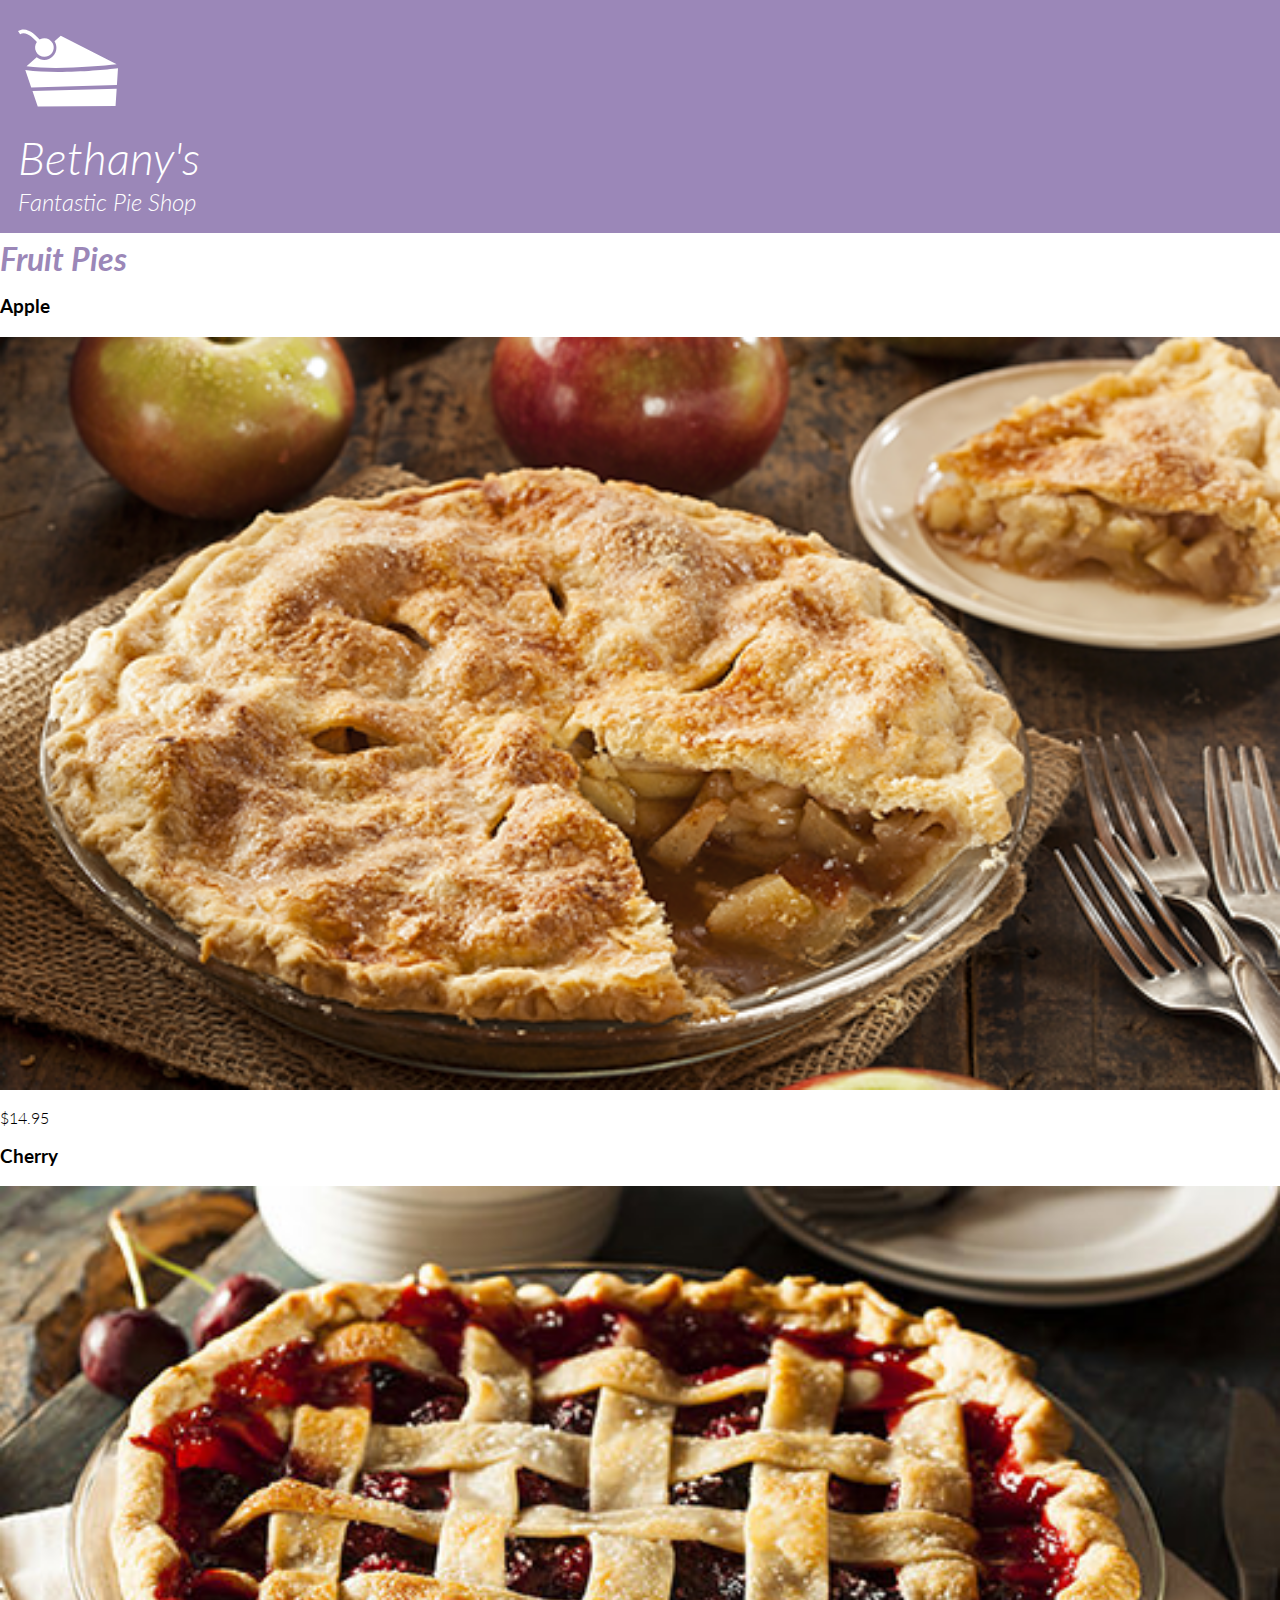
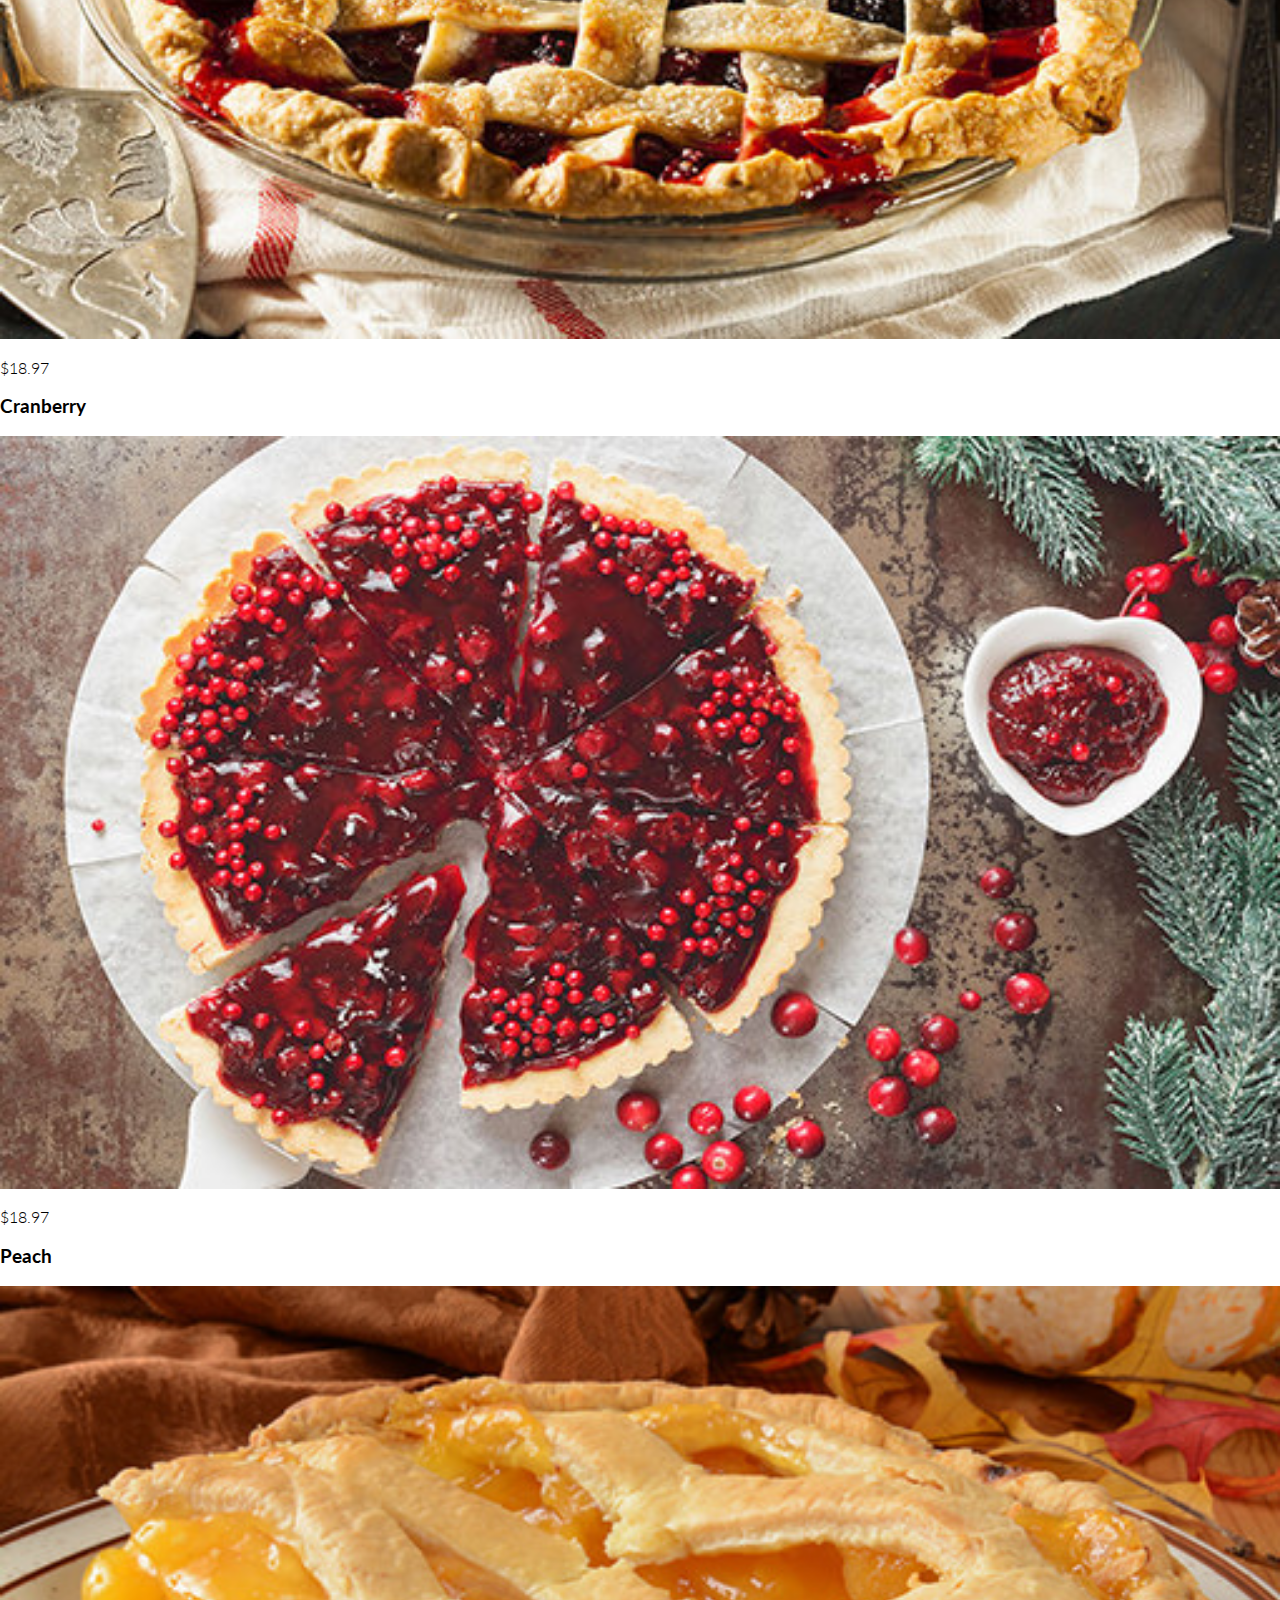
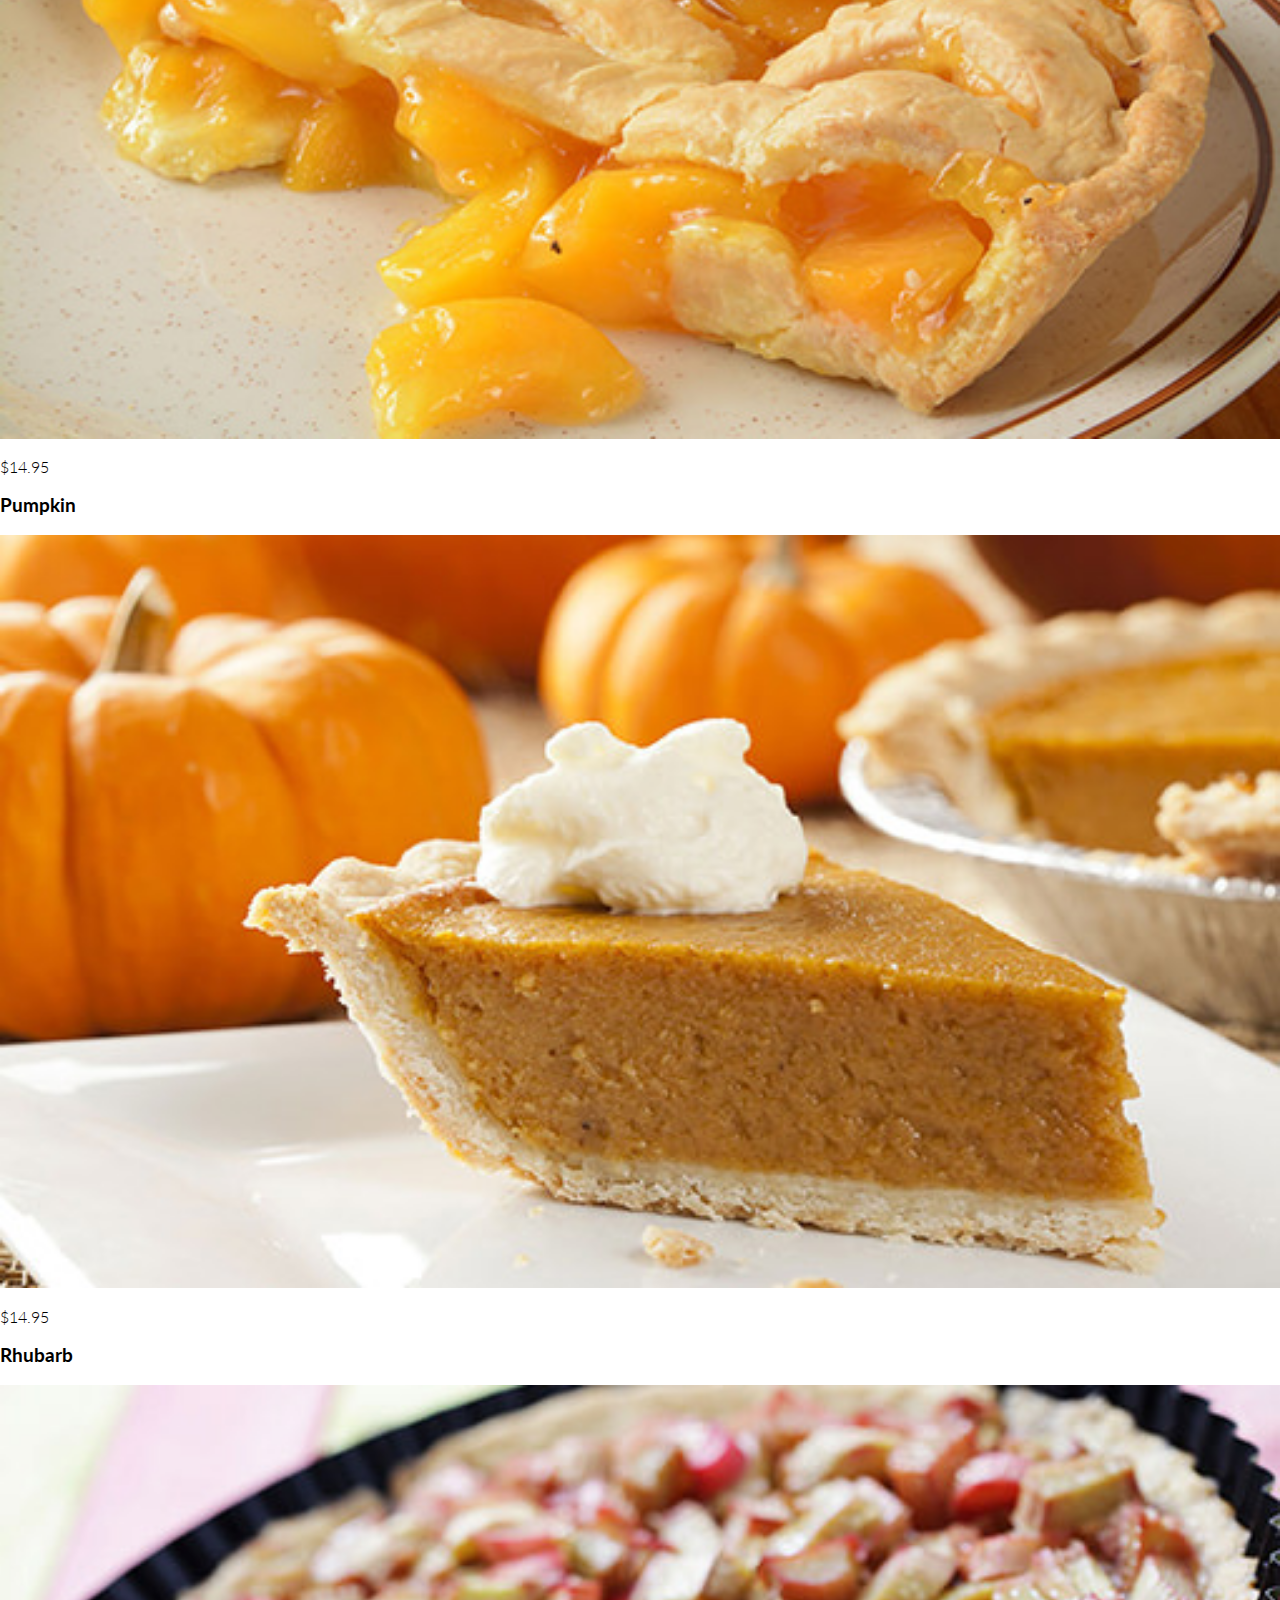
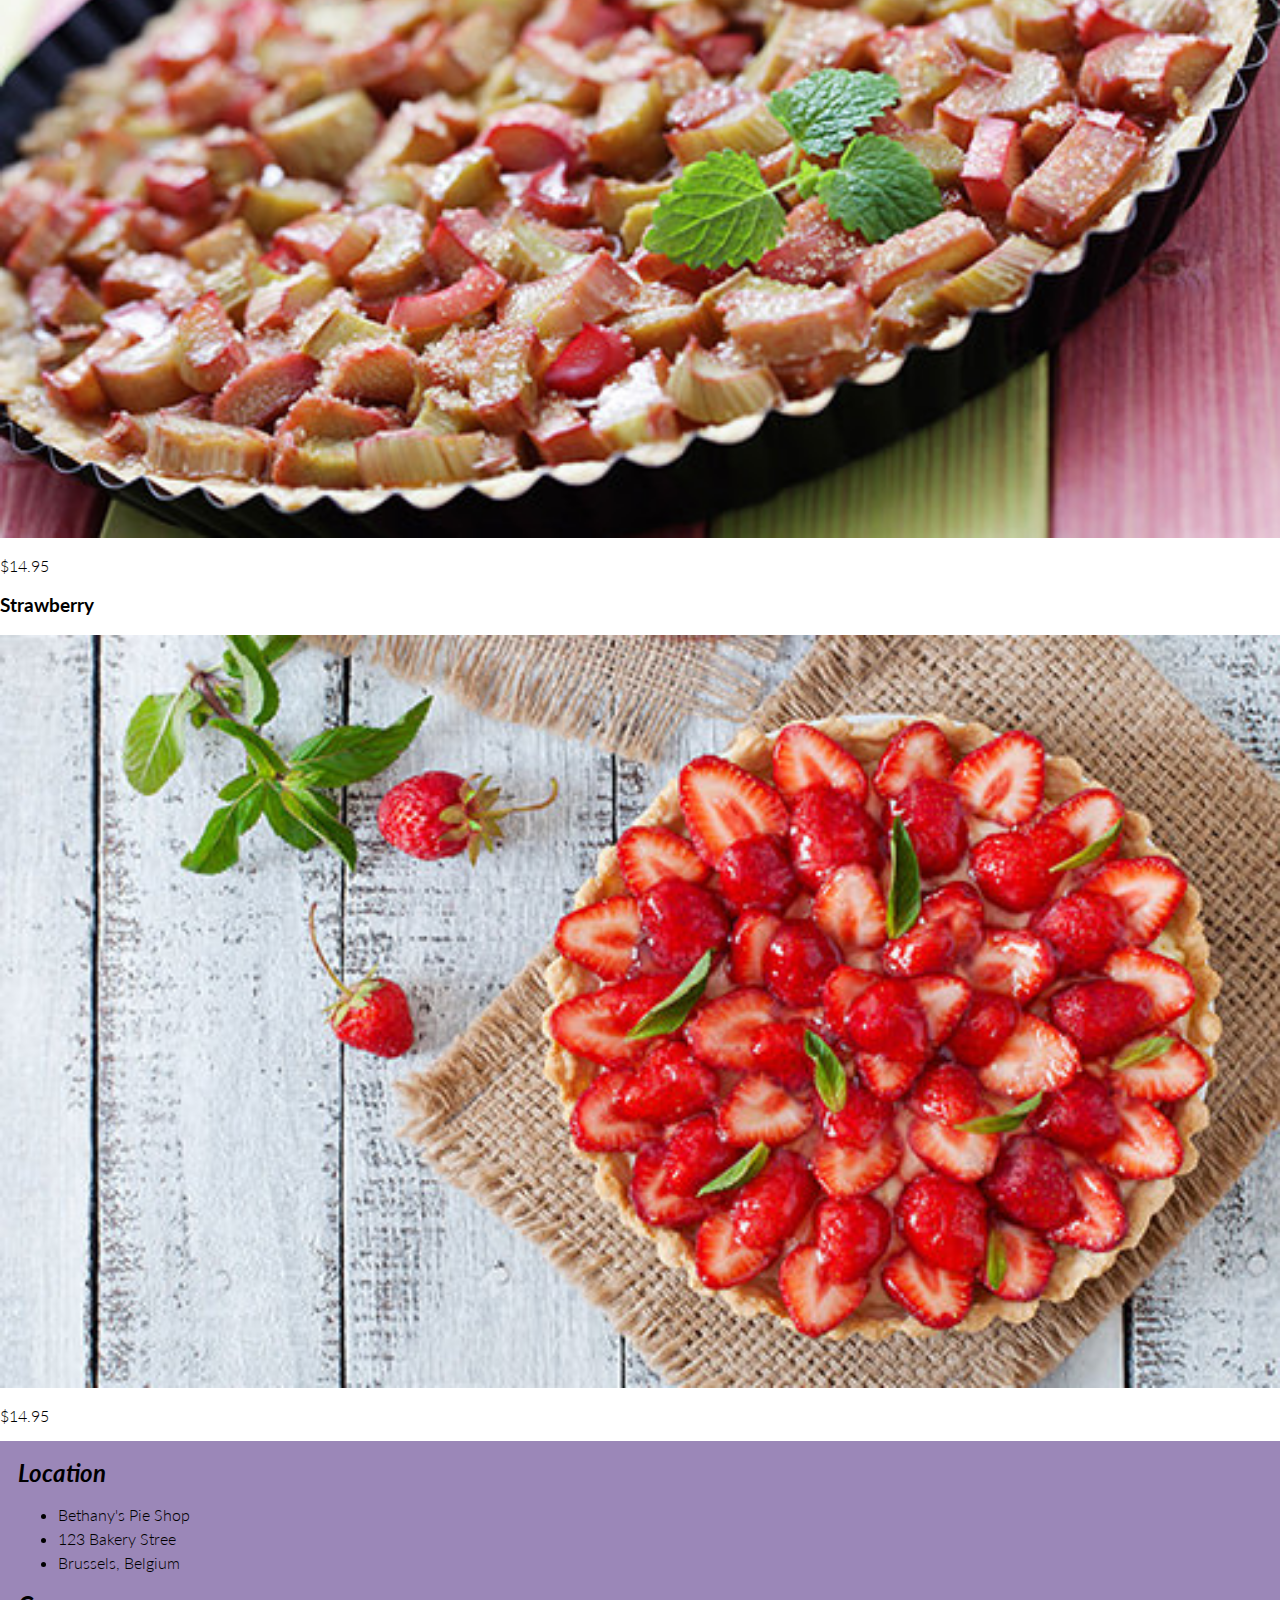
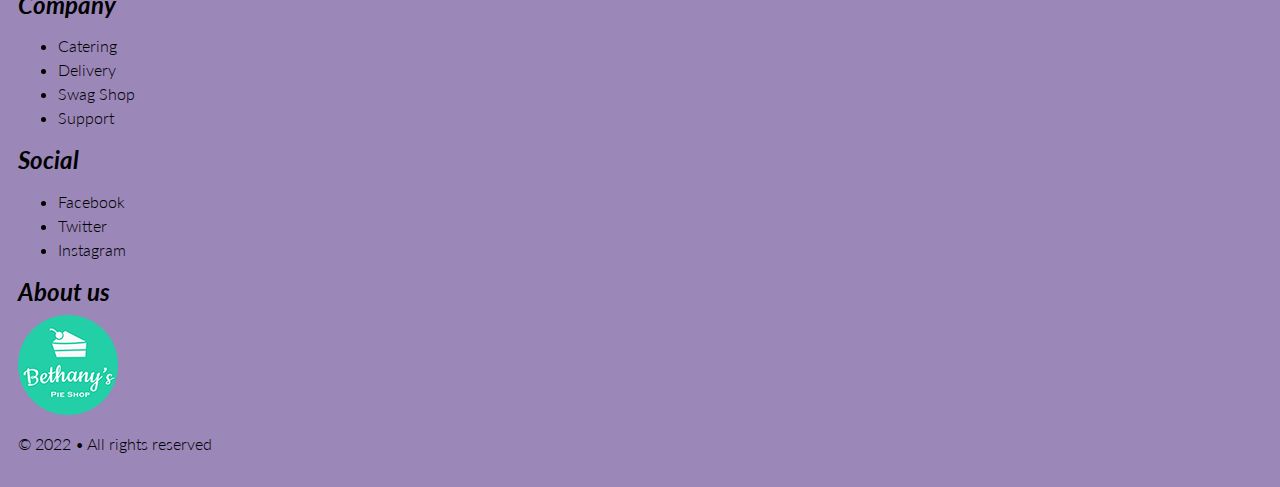
==== html/fruitPies.html @ c2e8b8a1 "fix grid system" ====
<!DOCTYPE html>
<html lang="en">

<head>
    <meta charset="UTF-8">
    <meta http-equiv="X-UA-Compatible" content="IE=edge">
    <meta name="viewport" content="width=device-width, initial-scale=1.0">

    <link rel="preconnect" href="https://fonts.googleapis.com">
    <link rel="preconnect" href="https://fonts.gstatic.com" crossorigin>
    <link href="https://fonts.googleapis.com/css2?family=Lato:ital,wght@0,300;0,700;1,300&display=swap"
        rel="stylesheet">
    <link rel="icon" type="image/x-icon" href="../img/favicon.ico">
    <link rel="stylesheet" href="../css/normalize.css">
    <link rel="stylesheet" href="../css/small.css">
    <link rel="stylesheet" href="../css/medium.css">
    <link rel="stylesheet" href="../css/large.css">

    <title>Home | Bethany's Pie Shop</title>
</head>

<body>
    <header>
        <div>
            <img src="../img/logo.svg" alt="Bethany's Logo">
            <div>
                <h1>Bethany's</h1>
                <h2>Fantastic Pie Shop</h2>
            </div>
        </div>
    </header>

    <nav>
        <button id="hamburger-btn">&#9776;</button>
        <ul id="primary-nav">
            <li><a href="index.html">Specials</a></li>
            <li><a href="#">Cheese Cakes</a></li>
            <li class="active"><a href="fruitPies.html">Fruit Pies</a></li>
            <li><a href="#">Swag Shop</a></li>
        </ul>
    </nav>

    <main class="gallery">
        <h1>Fruit Pies</h1>

        <section class="gallery-item">
            <h3>Apple</h3>
            <img src="../img/products/pie-apple.jpg" alt="Apple Pie">
            <p>$14.95</p>
        </section>
        <section class="gallery-item">
            <h3>Cherry</h3>
            <img src="../img/products/pie-cherry.jpg" alt="Cherry Pie">
            <p>$18.97</p>
        </section>
        <section class="gallery-item">
            <h3>Cranberry</h3>
            <img src="../img/products/pie-cranberry.jpg" alt="Cranberry Pie">
            <p>$18.97</p>
        </section>
        <section class="gallery-item">
            <h3>Peach</h3>
            <img src="../img/products/pie-peach.jpg" alt="Peach Pie">
            <p>$14.95</p>
        </section>
        <section class="gallery-item">
            <h3>Pumpkin</h3>
            <img src="../img/products/pie-pumpkin.jpg" alt="Pumpkin Pie">
            <p>$14.95</p>
        </section>
        <section class="gallery-item">
            <h3>Rhubarb</h3>
            <img src="../img/products/pie-rhubarb.jpg" alt="Rhubarb Pie">
            <p>$14.95</p>
        </section>
        <section class="gallery-item">
            <h3>Strawberry</h3>
            <img src="../img/products/pie-strawberry.jpg" alt="Strawberry Pie">
            <p>$14.95</p>
        </section>
    </main>

    <footer>
        <div class="footer-container">
            <section>
                <h2>Location</h2>
                <ul>
                    <li>Bethany's Pie Shop</li>
                    <li>123 Bakery Stree</li>
                    <li>Brussels, Belgium</li>
                </ul>
            </section>

            <section>
                <h2>Company</h2>
                <ul>
                    <li>Catering</li>
                    <li>Delivery</li>
                    <li>Swag Shop</li>
                    <li>Support</li>
                </ul>
            </section>

            <section>
                <h2>Social</h2>
                <ul>
                    <li>Facebook</li>
                    <li>Twitter</li>
                    <li>Instagram</li>
                </ul>
            </section>

            <section>
                <h2>About us</h2>
                <img src="../img/logo2.png" alt="Bethany's Logo">
                <p>&copy; 2022 &bull; All rights reserved</p>
            </section>
        </div>
    </footer>

    <script src="../js/menuToggle.js"></script>
</body>

</html>
---- css/small.css ----
html { /* Makes fonts have 100% size on webkit and MS browsers */
    -webkit-text-size-adjust: 100%;
    -ms-text-size-adjust: 100%;
}

* {
    -moz-box-sizing: border-box;
    -webkit-box-sizing: border-box;
    box-sizing: border-box;
}

body {
    font-family: 'Lato', sans-serif;
    font-size: 16px;
    font-weight: 300;
}

header, footer{
    width: 100%;
    background-color: #9b87b8;
    padding: 1.1rem;
}

/* Grid rules */
.row {
    display: flex;
	flex-wrap: wrap;
}
.limited {
    max-width: 1200px; 
    margin: 0 auto;
}

.column { padding: 0 2vw; margin: 0 0 .75rem 0;}
.small-12 {flex-basis: 100%;}

/* Header */
header h1, header h2 {
    margin: 0;
    color: #fff; 
    font-weight: 300;
    font-style: italic;
}

header h1 { 
	padding-top: 2rem; 
	font-size: 1.95rem;
}
header h2{
	padding: .2rem 0 0 0; 
	font-size: 1.05rem;    
}

header > div > img {
    height: 100px;
    padding-right: 10px;
}

/* Footer */

footer h2 {
    margin: 0;
    font-weight: 700;
    font-style: italic;
}

footer ul {
    line-height: 1.5;
}

footer img {
    margin-top: 10px;
}

/* Nav bar */
button#hamburger-btn {
    background: none;
    border: none;
    color: #fff;
    font-size: 2.4rem;
    cursor: pointer;
    padding: 0 30px;
}

nav {background-color: #23CFA7;}
nav ul {margin: 0; padding: 0; width: 100%;}
nav ul li {list-style-type: none;}
nav a {
    display: block;
    padding: .8rem 0;
    color: #EEE;
    text-align: center;
    text-decoration: none;
}
nav li.active {background-color: rgba(0, 0, 0, 0.5);}
nav a:hover {background-color: rgba(0, 0, 0, 0.2);}
nav ul.open {display: block;}
nav ul {display: none;}

/* Main */
main img {
    width: 100%;
    height: auto;
}

main h1 {
    color: #9b87b8;
    font-style: italic;
    margin: .5rem 0 .1rem 0;
    font-size: 2rem;
}

.labeled {position: relative;}
.labeled h6, .labeled p {
    position: absolute;
    background-color: rgb(255, 255, 255, 0.7);
    margin: 0;
    width: 100%;
    padding: .3rem 1rem;
}

.labeled h6 {
    top: 0;
    font-size: 2rem;
    font-weight: 300;
}

.labeled p {
    bottom: 0;
    font-weight: 700;
    color: #b00;
}

/* Gallery */
---- css/medium.css ----
@media only screen and (min-width: 768px) {    
    .medium-6 {flex-basis: 50%;}

    header h1 {font-size: 2.85rem; padding-top: .7rem;}
    header h2 {font-size: 1.5rem; }
    header img {height: 100px;}
    

    nav ul.open {display: flex;}
    nav button {display: none;}
    nav ul li {width: 25%;}
}
---- css/large.css ----
@media only screen and (min-width: 1024px) {
    .large-3 {flex-basis: 25%;}

    nav ul {margin-left: 2vw;}
    nav ul li {width: auto;}
    nav ul li a {
        padding: .7rem 1.3rem;
    }
}
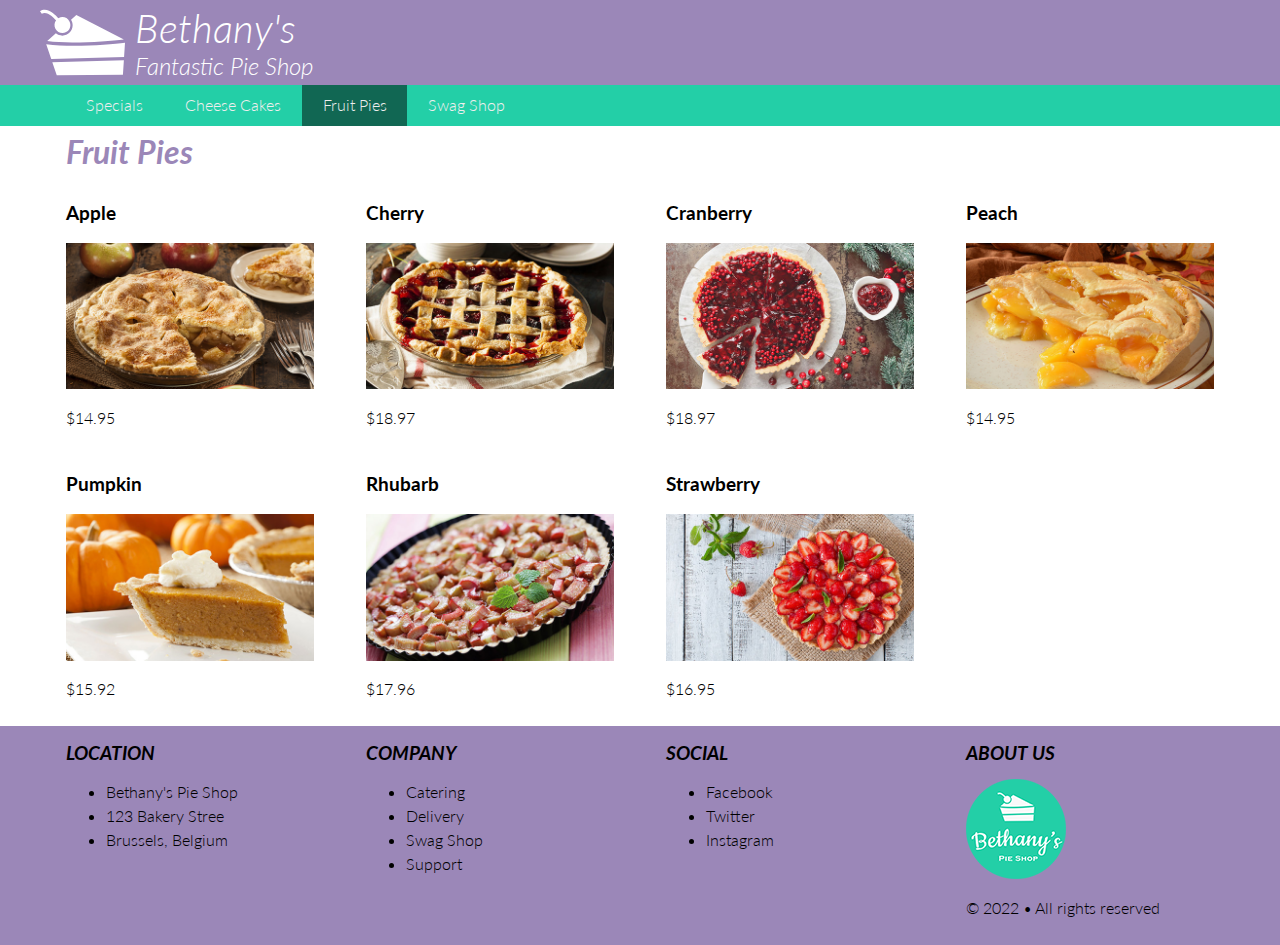
==== commit 12070132: "add pie gallery" ====
--- a/html/fruitPies.html
+++ b/html/fruitPies.html
@@ -21,7 +21,7 @@
 
 <body>
     <header>
-        <div>
+        <div class="row limited">
             <img src="../img/logo.svg" alt="Bethany's Logo">
             <div>
                 <h1>Bethany's</h1>
@@ -31,58 +31,72 @@
     </header>
 
     <nav>
-        <button id="hamburger-btn">&#9776;</button>
-        <ul id="primary-nav">
-            <li><a href="index.html">Specials</a></li>
-            <li><a href="#">Cheese Cakes</a></li>
-            <li class="active"><a href="fruitPies.html">Fruit Pies</a></li>
-            <li><a href="#">Swag Shop</a></li>
-        </ul>
+        <div class="row limited">
+            <button id="hamburger-btn">&#9776;</button>
+            <ul id="primary-nav">
+                <li><a href="index.html">Specials</a></li>
+                <li><a href="#">Cheese Cakes</a></li>
+                <li class="active"><a href="fruitPies.html">Fruit Pies</a></li>
+                <li><a href="#">Swag Shop</a></li>
+            </ul>
+        </div>
     </nav>
 
-    <main class="gallery">
-        <h1>Fruit Pies</h1>
+    <main>
+        <div class="row limited">
+            <section class="column small-12">
+                <h1>Fruit Pies</h1>
+            </section>
+        </div>
 
-        <section class="gallery-item">
-            <h3>Apple</h3>
-            <img src="../img/products/pie-apple.jpg" alt="Apple Pie">
-            <p>$14.95</p>
-        </section>
-        <section class="gallery-item">
-            <h3>Cherry</h3>
-            <img src="../img/products/pie-cherry.jpg" alt="Cherry Pie">
-            <p>$18.97</p>
-        </section>
-        <section class="gallery-item">
-            <h3>Cranberry</h3>
-            <img src="../img/products/pie-cranberry.jpg" alt="Cranberry Pie">
-            <p>$18.97</p>
-        </section>
-        <section class="gallery-item">
-            <h3>Peach</h3>
-            <img src="../img/products/pie-peach.jpg" alt="Peach Pie">
-            <p>$14.95</p>
-        </section>
-        <section class="gallery-item">
-            <h3>Pumpkin</h3>
-            <img src="../img/products/pie-pumpkin.jpg" alt="Pumpkin Pie">
-            <p>$14.95</p>
-        </section>
-        <section class="gallery-item">
-            <h3>Rhubarb</h3>
-            <img src="../img/products/pie-rhubarb.jpg" alt="Rhubarb Pie">
-            <p>$14.95</p>
-        </section>
-        <section class="gallery-item">
-            <h3>Strawberry</h3>
-            <img src="../img/products/pie-strawberry.jpg" alt="Strawberry Pie">
-            <p>$14.95</p>
-        </section>
+        <div class="row limited">
+            <section class="column small-6 medium-4 large-3">
+                <h3>Apple</h3>
+                <img src="../img/products/pie-apple.jpg" alt="Apple Pie">
+                <p>$14.95</p>
+            </section>
+
+            <section class="column small-6 medium-4 large-3">
+                <h3>Cherry</h3>
+                <img src="../img/products/pie-cherry.jpg" alt="Cherry Pie">
+                <p>$18.97</p>
+            </section>
+
+            <section class="column small-6 medium-4 large-3">
+                <h3>Cranberry</h3>
+                <img src="../img/products/pie-cranberry.jpg" alt="Cranberry Pie">
+                <p>$18.97</p>
+            </section>
+
+            <section class="column small-6 medium-4 large-3">
+                <h3>Peach</h3>
+                <img src="../img/products/pie-peach.jpg" alt="Peach Pie">
+                <p>$14.95</p>
+            </section>
+
+            <section class="column small-6 medium-4 large-3">
+                <h3>Pumpkin</h3>
+                <img src="../img/products/pie-pumpkin.jpg" alt="Pumpkin Pie">
+                <p>$15.92</p>
+            </section>
+
+            <section class="column small-6 medium-4 large-3">
+                <h3>Rhubarb</h3>
+                <img src="../img/products/pie-rhubarb.jpg" alt="Rhubarb Pie">
+                <p>$17.96</p>
+            </section>
+
+            <section class="column small-6 medium-4 large-3">
+                <h3>Strawberry</h3>
+                <img src="../img/products/pie-strawberry.jpg" alt="Strawberry Pie">
+                <p>$16.95</p>
+            </section>
+        </div>
     </main>
 
     <footer>
-        <div class="footer-container">
-            <section>
+        <div class="row limited">
+            <section class="column small-12 medium-6 large-3">
                 <h2>Location</h2>
                 <ul>
                     <li>Bethany's Pie Shop</li>
@@ -91,7 +105,7 @@
                 </ul>
             </section>
 
-            <section>
+            <section class="column small-12 medium-6 large-3">
                 <h2>Company</h2>
                 <ul>
                     <li>Catering</li>
@@ -101,7 +115,7 @@
                 </ul>
             </section>
 
-            <section>
+            <section class="column small-12 medium-6 large-3">
                 <h2>Social</h2>
                 <ul>
                     <li>Facebook</li>
@@ -110,7 +124,7 @@
                 </ul>
             </section>
 
-            <section>
+            <section class="column small-12 medium-6 large-3">
                 <h2>About us</h2>
                 <img src="../img/logo2.png" alt="Bethany's Logo">
                 <p>&copy; 2022 &bull; All rights reserved</p>
--- a/css/small.css
+++ b/css/small.css
@@ -16,9 +16,7 @@
 }
 
 header, footer{
-    width: 100%;
     background-color: #9b87b8;
-    padding: 1.1rem;
 }
 
 /* Grid rules */
@@ -33,6 +31,7 @@
 
 .column { padding: 0 2vw; margin: 0 0 .75rem 0;}
 .small-12 {flex-basis: 100%;}
+.small-6 {flex-basis: 50%;}
 
 /* Header */
 header h1, header h2 {
@@ -43,25 +42,27 @@
 }
 
 header h1 { 
-	padding-top: 2rem; 
+	padding-top: 1rem; 
 	font-size: 1.95rem;
 }
 header h2{
-	padding: .2rem 0 0 0; 
+	padding-top: .2rem; 
 	font-size: 1.05rem;    
 }
 
 header > div > img {
-    height: 100px;
+    height: 85px;
     padding-right: 10px;
 }
 
 /* Footer */
 
 footer h2 {
-    margin: 0;
+    margin: 1rem 0 .3rem 0;
+    text-transform: uppercase;
     font-weight: 700;
     font-style: italic;
+    font-size: 1.2rem;
 }
 
 footer ul {
--- a/css/medium.css
+++ b/css/medium.css
@@ -1,12 +1,13 @@
 @media only screen and (min-width: 768px) {    
     .medium-6 {flex-basis: 50%;}
+    .medium-4 {flex-basis: 33.3333%;}
 
-    header h1 {font-size: 2.85rem; padding-top: .7rem;}
-    header h2 {font-size: 1.5rem; }
+    header h1 {font-size: 2.5rem; padding-top: .3rem;}
+    header h2 {font-size: 1.5rem; padding-top: .075rem; }
     header img {height: 100px;}
     
-
     nav ul.open {display: flex;}
     nav button {display: none;}
+    nav ul {display: flex; width: 100%;}
     nav ul li {width: 25%;}
 }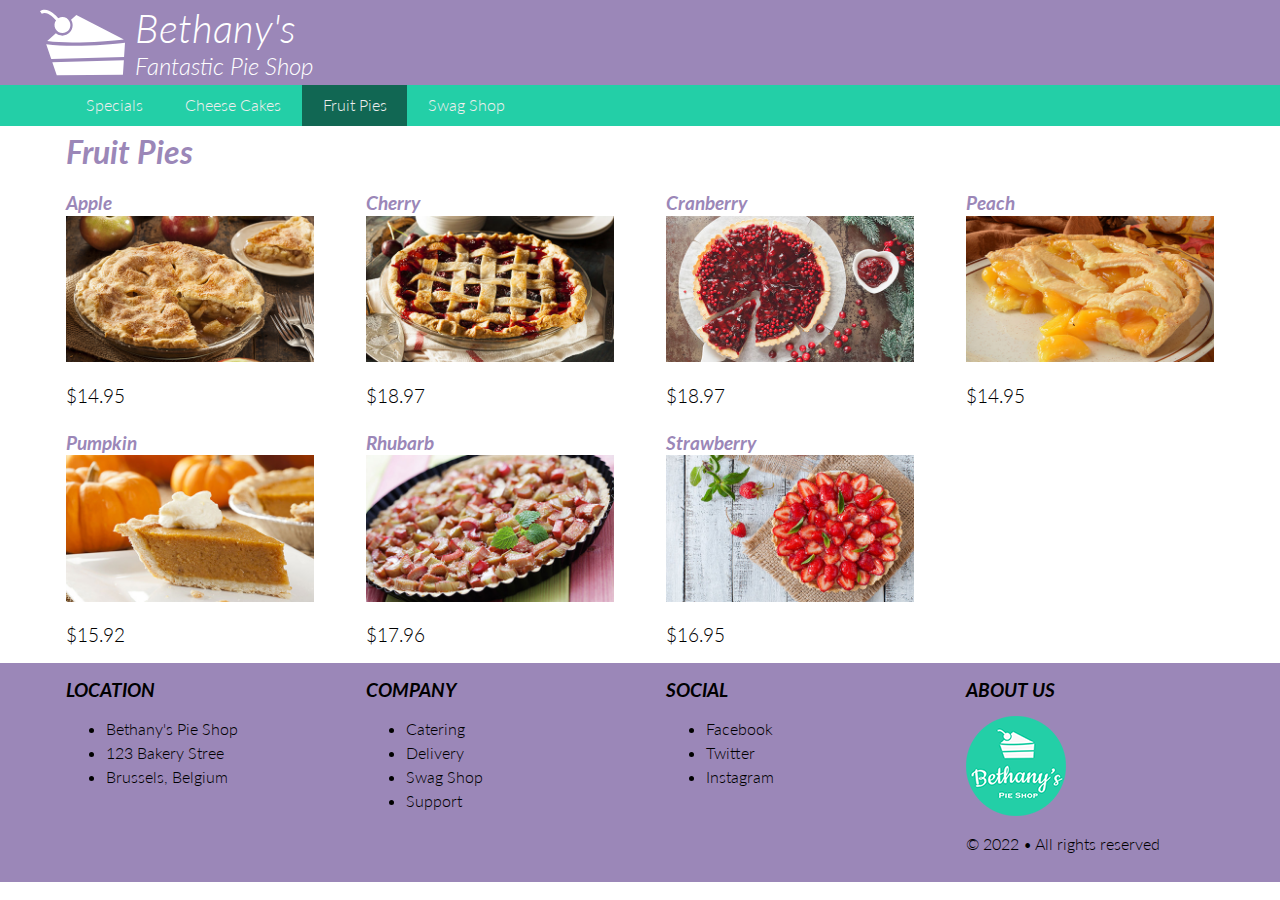
==== commit c900a10e: "add sass" ====
--- a/html/fruitPies.html
+++ b/html/fruitPies.html
@@ -11,10 +11,7 @@
     <link href="https://fonts.googleapis.com/css2?family=Lato:ital,wght@0,300;0,700;1,300&display=swap"
         rel="stylesheet">
     <link rel="icon" type="image/x-icon" href="../img/favicon.ico">
-    <link rel="stylesheet" href="../css/normalize.css">
-    <link rel="stylesheet" href="../css/small.css">
-    <link rel="stylesheet" href="../css/medium.css">
-    <link rel="stylesheet" href="../css/large.css">
+    <link rel="stylesheet" href="../css/styles.css">
 
     <title>Home | Bethany's Pie Shop</title>
 </head>
--- a/css/styles.css
+++ b/css/styles.css
@@ -0,0 +1,588 @@
+/*! normalize.css v8.0.1 | MIT License | github.com/necolas/normalize.css */
+/* Document
+   ========================================================================== */
+/**
+ * 1. Correct the line height in all browsers.
+ * 2. Prevent adjustments of font size after orientation changes in iOS.
+ */
+html {
+  line-height: 1.15;
+  /* 1 */
+  -webkit-text-size-adjust: 100%;
+  /* 2 */
+}
+
+/* Sections
+   ========================================================================== */
+/**
+ * Remove the margin in all browsers.
+ */
+body {
+  margin: 0;
+}
+
+/**
+ * Render the `main` element consistently in IE.
+ */
+main {
+  display: block;
+}
+
+/**
+ * Correct the font size and margin on `h1` elements within `section` and
+ * `article` contexts in Chrome, Firefox, and Safari.
+ */
+h1 {
+  font-size: 2em;
+  margin: 0.67em 0;
+}
+
+/* Grouping content
+   ========================================================================== */
+/**
+ * 1. Add the correct box sizing in Firefox.
+ * 2. Show the overflow in Edge and IE.
+ */
+hr {
+  box-sizing: content-box;
+  /* 1 */
+  height: 0;
+  /* 1 */
+  overflow: visible;
+  /* 2 */
+}
+
+/**
+ * 1. Correct the inheritance and scaling of font size in all browsers.
+ * 2. Correct the odd `em` font sizing in all browsers.
+ */
+pre {
+  font-family: monospace, monospace;
+  /* 1 */
+  font-size: 1em;
+  /* 2 */
+}
+
+/* Text-level semantics
+   ========================================================================== */
+/**
+ * Remove the gray background on active links in IE 10.
+ */
+a {
+  background-color: transparent;
+}
+
+/**
+ * 1. Remove the bottom border in Chrome 57-
+ * 2. Add the correct text decoration in Chrome, Edge, IE, Opera, and Safari.
+ */
+abbr[title] {
+  border-bottom: none;
+  /* 1 */
+  text-decoration: underline;
+  /* 2 */
+  text-decoration: underline dotted;
+  /* 2 */
+}
+
+/**
+ * Add the correct font weight in Chrome, Edge, and Safari.
+ */
+b,
+strong {
+  font-weight: bolder;
+}
+
+/**
+ * 1. Correct the inheritance and scaling of font size in all browsers.
+ * 2. Correct the odd `em` font sizing in all browsers.
+ */
+code,
+kbd,
+samp {
+  font-family: monospace, monospace;
+  /* 1 */
+  font-size: 1em;
+  /* 2 */
+}
+
+/**
+ * Add the correct font size in all browsers.
+ */
+small {
+  font-size: 80%;
+}
+
+/**
+ * Prevent `sub` and `sup` elements from affecting the line height in
+ * all browsers.
+ */
+sub,
+sup {
+  font-size: 75%;
+  line-height: 0;
+  position: relative;
+  vertical-align: baseline;
+}
+
+sub {
+  bottom: -0.25em;
+}
+
+sup {
+  top: -0.5em;
+}
+
+/* Embedded content
+   ========================================================================== */
+/**
+ * Remove the border on images inside links in IE 10.
+ */
+img {
+  border-style: none;
+}
+
+/* Forms
+   ========================================================================== */
+/**
+ * 1. Change the font styles in all browsers.
+ * 2. Remove the margin in Firefox and Safari.
+ */
+button,
+input,
+optgroup,
+select,
+textarea {
+  font-family: inherit;
+  /* 1 */
+  font-size: 100%;
+  /* 1 */
+  line-height: 1.15;
+  /* 1 */
+  margin: 0;
+  /* 2 */
+}
+
+/**
+ * Show the overflow in IE.
+ * 1. Show the overflow in Edge.
+ */
+button,
+input {
+  /* 1 */
+  overflow: visible;
+}
+
+/**
+ * Remove the inheritance of text transform in Edge, Firefox, and IE.
+ * 1. Remove the inheritance of text transform in Firefox.
+ */
+button,
+select {
+  /* 1 */
+  text-transform: none;
+}
+
+/**
+ * Correct the inability to style clickable types in iOS and Safari.
+ */
+button,
+[type=button],
+[type=reset],
+[type=submit] {
+  -webkit-appearance: button;
+}
+
+/**
+ * Remove the inner border and padding in Firefox.
+ */
+button::-moz-focus-inner,
+[type=button]::-moz-focus-inner,
+[type=reset]::-moz-focus-inner,
+[type=submit]::-moz-focus-inner {
+  border-style: none;
+  padding: 0;
+}
+
+/**
+ * Restore the focus styles unset by the previous rule.
+ */
+button:-moz-focusring,
+[type=button]:-moz-focusring,
+[type=reset]:-moz-focusring,
+[type=submit]:-moz-focusring {
+  outline: 1px dotted ButtonText;
+}
+
+/**
+ * Correct the padding in Firefox.
+ */
+fieldset {
+  padding: 0.35em 0.75em 0.625em;
+}
+
+/**
+ * 1. Correct the text wrapping in Edge and IE.
+ * 2. Correct the color inheritance from `fieldset` elements in IE.
+ * 3. Remove the padding so developers are not caught out when they zero out
+ *    `fieldset` elements in all browsers.
+ */
+legend {
+  box-sizing: border-box;
+  /* 1 */
+  color: inherit;
+  /* 2 */
+  display: table;
+  /* 1 */
+  max-width: 100%;
+  /* 1 */
+  padding: 0;
+  /* 3 */
+  white-space: normal;
+  /* 1 */
+}
+
+/**
+ * Add the correct vertical alignment in Chrome, Firefox, and Opera.
+ */
+progress {
+  vertical-align: baseline;
+}
+
+/**
+ * Remove the default vertical scrollbar in IE 10+.
+ */
+textarea {
+  overflow: auto;
+}
+
+/**
+ * 1. Add the correct box sizing in IE 10.
+ * 2. Remove the padding in IE 10.
+ */
+[type=checkbox],
+[type=radio] {
+  box-sizing: border-box;
+  /* 1 */
+  padding: 0;
+  /* 2 */
+}
+
+/**
+ * Correct the cursor style of increment and decrement buttons in Chrome.
+ */
+[type=number]::-webkit-inner-spin-button,
+[type=number]::-webkit-outer-spin-button {
+  height: auto;
+}
+
+/**
+ * 1. Correct the odd appearance in Chrome and Safari.
+ * 2. Correct the outline style in Safari.
+ */
+[type=search] {
+  -webkit-appearance: textfield;
+  /* 1 */
+  outline-offset: -2px;
+  /* 2 */
+}
+
+/**
+ * Remove the inner padding in Chrome and Safari on macOS.
+ */
+[type=search]::-webkit-search-decoration {
+  -webkit-appearance: none;
+}
+
+/**
+ * 1. Correct the inability to style clickable types in iOS and Safari.
+ * 2. Change font properties to `inherit` in Safari.
+ */
+::-webkit-file-upload-button {
+  -webkit-appearance: button;
+  /* 1 */
+  font: inherit;
+  /* 2 */
+}
+
+/* Interactive
+   ========================================================================== */
+/*
+ * Add the correct display in Edge, IE 10+, and Firefox.
+ */
+details {
+  display: block;
+}
+
+/*
+ * Add the correct display in all browsers.
+ */
+summary {
+  display: list-item;
+}
+
+/* Misc
+   ========================================================================== */
+/**
+ * Add the correct display in IE 10+.
+ */
+template {
+  display: none;
+}
+
+/**
+ * Add the correct display in IE 10.
+ */
+[hidden] {
+  display: none;
+}
+
+html {
+  /* Makes fonts have 100% size on webkit and MS browsers */
+  -webkit-text-size-adjust: 100%;
+  -ms-text-size-adjust: 100%;
+}
+
+* {
+  -moz-box-sizing: border-box;
+  -webkit-box-sizing: border-box;
+  box-sizing: border-box;
+}
+
+body {
+  font-family: "Lato", sans-serif;
+  font-size: 16px;
+  font-weight: 300;
+}
+
+header, footer {
+  background-color: #9b87b8;
+}
+
+/* Grid rules */
+.row {
+  display: flex;
+  flex-wrap: wrap;
+}
+
+.limited {
+  max-width: 1200px;
+  margin: 0 auto;
+}
+
+.column {
+  padding: 0 2vw;
+  margin: 0 0 0.75rem 0;
+}
+
+.small-12 {
+  flex-basis: 100%;
+}
+
+.small-6 {
+  flex-basis: 50%;
+}
+
+/* Header */
+header h1, header h2 {
+  margin: 0;
+  color: #fff;
+  font-weight: 300;
+  font-style: italic;
+}
+
+header h1 {
+  padding-top: 1rem;
+  font-size: 1.95rem;
+}
+
+header h2 {
+  padding-top: 0.2rem;
+  font-size: 1.05rem;
+}
+
+header > div > img {
+  height: 85px;
+  padding-right: 10px;
+}
+
+/* Footer */
+footer h2 {
+  margin: 1rem 0 0.3rem 0;
+  text-transform: uppercase;
+  font-weight: 700;
+  font-style: italic;
+  font-size: 1.2rem;
+}
+
+footer ul {
+  line-height: 1.5;
+}
+
+footer img {
+  margin-top: 10px;
+}
+
+/* Nav bar */
+button#hamburger-btn {
+  background: none;
+  border: none;
+  color: #fff;
+  font-size: 2.4rem;
+  cursor: pointer;
+  padding: 0 30px;
+}
+
+nav {
+  background-color: #23CFA7;
+}
+
+nav ul {
+  margin: 0;
+  padding: 0;
+  width: 100%;
+}
+
+nav ul li {
+  list-style-type: none;
+}
+
+nav a {
+  display: block;
+  padding: 0.8rem 0;
+  color: #EEE;
+  text-align: center;
+  text-decoration: none;
+}
+
+nav li.active {
+  background-color: rgba(0, 0, 0, 0.5);
+}
+
+nav a:hover {
+  background-color: rgba(0, 0, 0, 0.2);
+}
+
+nav ul.open {
+  display: block;
+}
+
+nav ul {
+  display: none;
+}
+
+/* Main */
+main img {
+  width: 100%;
+  height: auto;
+}
+
+main h1, main h3 {
+  color: #9b87b8;
+  font-style: italic;
+  margin: 0.5rem 0 0.1rem 0;
+  font-size: 2rem;
+}
+
+.labeled h6, .labeled p {
+  display: none;
+}
+
+.labeled {
+  position: relative;
+}
+
+main section.labeled:hover h6, main section.labeled:hover p {
+  display: block;
+  position: absolute;
+  background-color: rgba(255, 255, 255, 0.7);
+  margin: 0;
+  width: 100%;
+  padding: 0.3rem 1rem;
+}
+
+.labeled h6 {
+  top: 0;
+  font-size: 2rem;
+  font-weight: 300;
+}
+
+.labeled p {
+  bottom: 0;
+  font-weight: 700;
+  color: #b00;
+}
+
+/* Gallery */
+main h1 {
+  font-size: 2rem;
+}
+
+main h3 {
+  font-size: 1.2rem;
+}
+
+main p {
+  font-size: 1.2rem;
+  margin-bottom: 0.3rem;
+}
+
+@media only screen and (min-width: 768px) {
+  .medium-6 {
+    flex-basis: 50%;
+  }
+
+  .medium-4 {
+    flex-basis: 33.3333%;
+  }
+
+  header h1 {
+    font-size: 2.5rem;
+    padding-top: 0.3rem;
+  }
+
+  header h2 {
+    font-size: 1.5rem;
+    padding-top: 0.075rem;
+  }
+
+  header img {
+    height: 100px;
+  }
+
+  nav ul.open {
+    display: flex;
+  }
+
+  nav button {
+    display: none;
+  }
+
+  nav ul {
+    display: flex;
+    width: 100%;
+  }
+
+  nav ul li {
+    width: 25%;
+  }
+}
+@media only screen and (min-width: 1024px) {
+  .large-3 {
+    flex-basis: 25%;
+  }
+
+  nav ul {
+    margin-left: 2vw;
+  }
+
+  nav ul li {
+    width: auto;
+  }
+
+  nav ul li a {
+    padding: 0.7rem 1.3rem;
+  }
+}
+
+/*# sourceMappingURL=styles.css.map */
